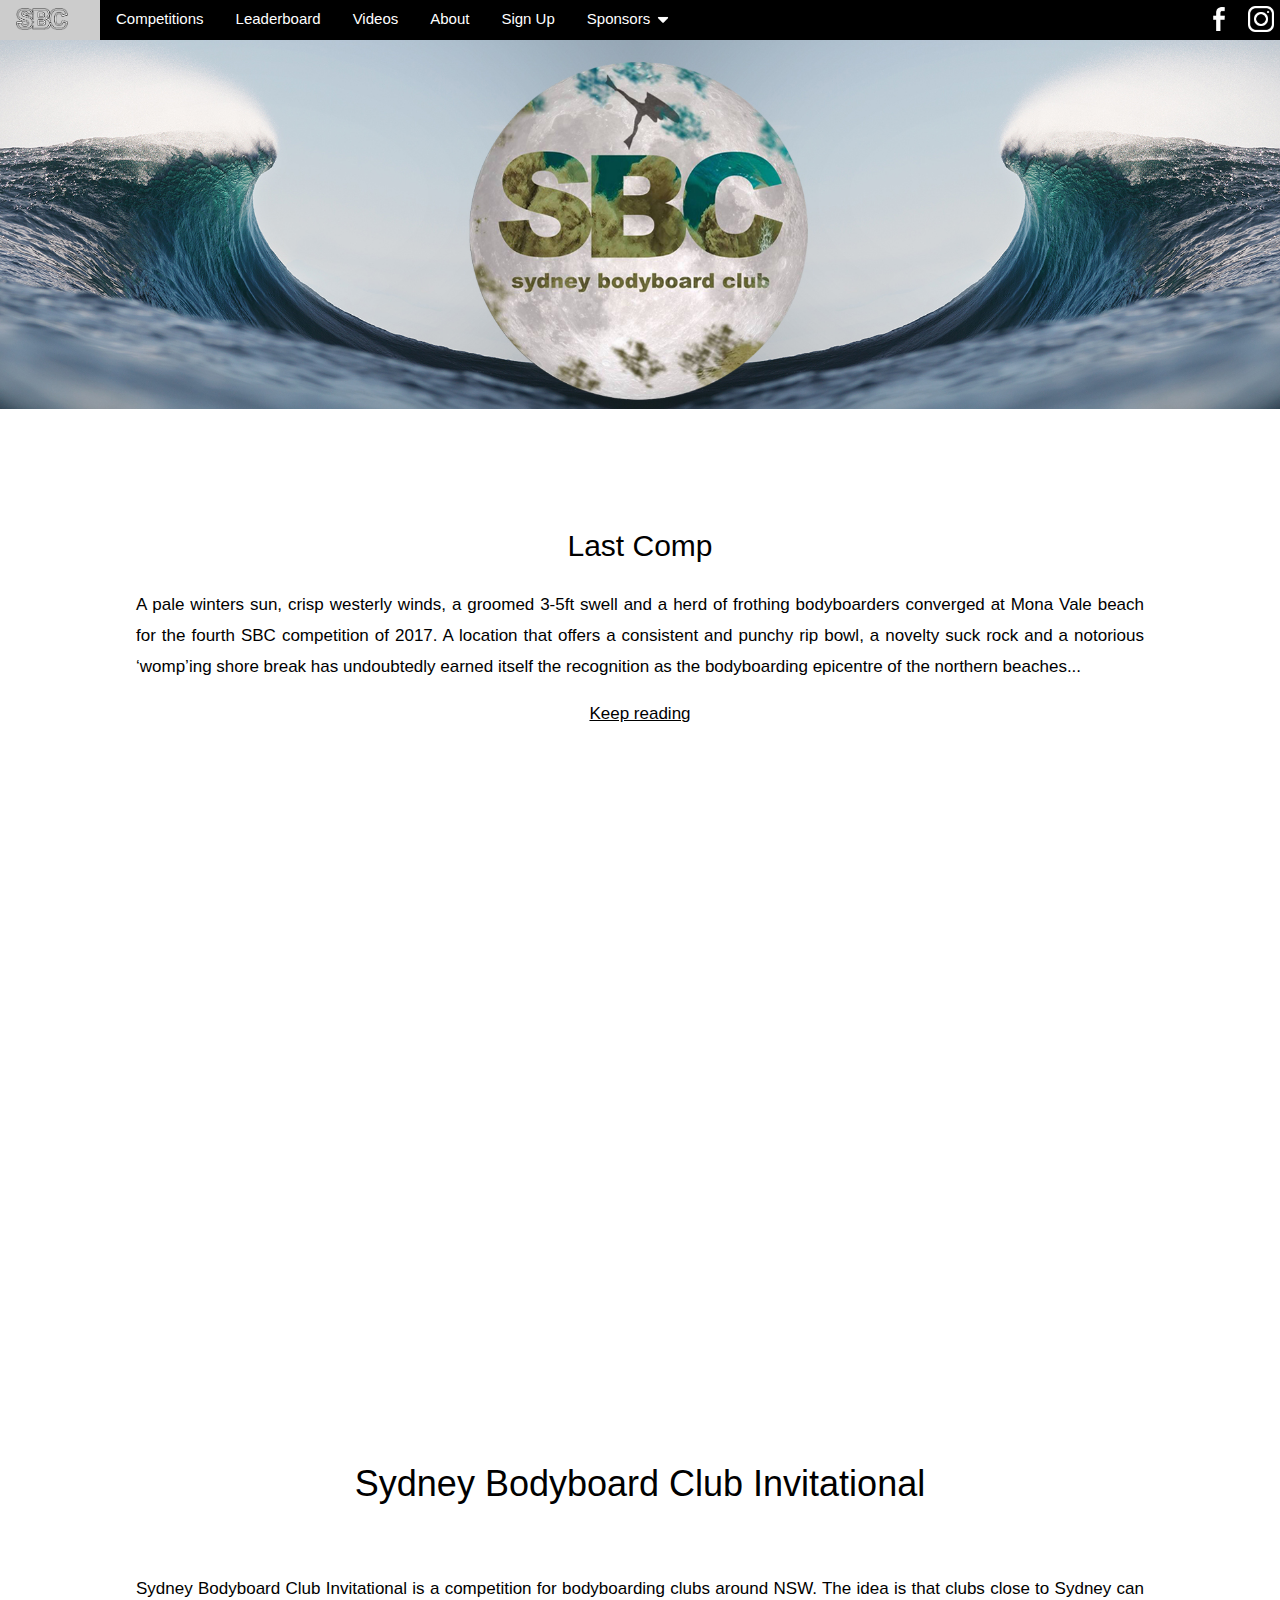
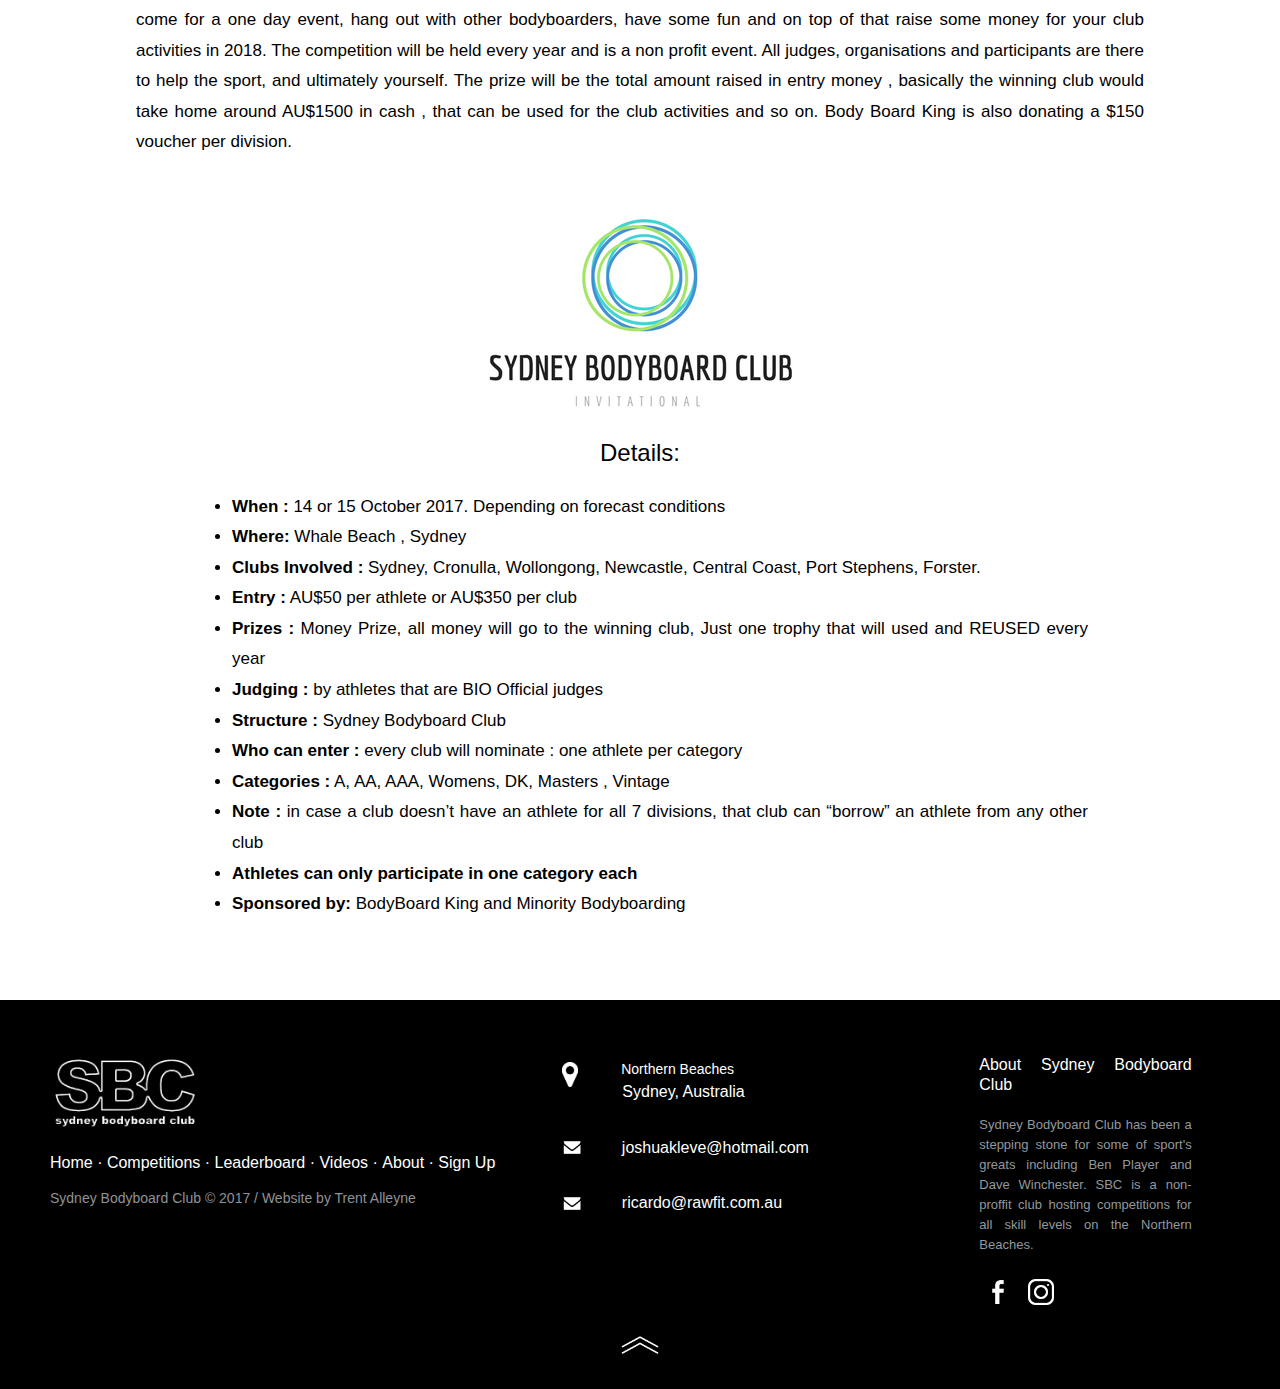
==== Index.html @ c8147042 "website" ====
<!DOCTYPE html>
<html>
<head>
<title>SBC</title>
<link rel="icon" href="pics/icon2.png"

<meta name="viewport" content="width=device-width, initial-scale=1">
<meta charset="UTF-8">
<link rel="stylesheet" href="css/style.css">
<script src="http://code.jquery.com/jquery-3.2.1.min.js"></script>
<link rel="stylesheet" href="path/to/font-awesome/css/font-awesome.min.css">

<!-- footer -->

	<meta charset="utf-8">
	<meta http-equiv="X-UA-Compatible" content="IE=edge">
	<meta name="viewport" content="width=device-width, initial-scale=1">
	<meta name="keywords" content="footer, address, phone, icons" />
	<link rel="stylesheet" href="css/footer-distributed-with-address-and-phones.css">
    <link rel="stylesheet" href="http://maxcdn.bootstrapcdn.com/font-awesome/4.2.0/css/font-awesome.min.css">
	<link href="http://fonts.googleapis.com/css?family=Cookie" rel="stylesheet" type="text/css">
</head>

<body id="Home">

<div id="top">
    <div id="header">


<!-- Navbar -->
<div class="w3-top">
 <div class="w3-bar w3-theme-d3 w3-left-align">
 <span style="color:black;float:right;">
  <a class= a href = "https://www.facebook.com/SydneyBodyboardClub/" target=_blank title="Facebook"><img src="pics/fb1.png" alt="facebook" style="width:38px;height:38px;"i class="w3-hover-grey"</a>
  <a class= a href ="https://www.instagram.com/sydneybodyboardclub/?hl=en" target=_blank title="Instagram"><img src="pics/insta1.png" alt="instagram" style="width:38px;height:38px;"i class=" w3-hover-grey"></a>
  </span>
  <a class="w3-bar-item w3-button w3-hide-medium w3-hide-large w3-right w3-hover-white w3-theme-d2" href="javascript:void(0);" onclick="openNav()"><img src="pics/bars.png" alt="pin" style="width:20px;height:20px;"i class=""</a></i></a>
  <a href="index.html" class="w3-bar-item w3-button w3-black"><img src= "pics/logowhitesmall.png" style="width:52px;height:22px"i class=" w3-margin-right w3-hover-grey"></a>
  <a href="Comps.html" class="w3-bar-item w3-button w3-hide-small w3-hover-grey">Competitions</a>
  <a href="Leaderboard.html" class="w3-bar-item w3-button w3-hide-small w3-hover-grey">Leaderboard</a>
  <a href="Videos.html" class="w3-bar-item w3-button w3-hide-small w3-hover-grey">Videos</a>
  <a href="About.html" class="w3-bar-item w3-button w3-hide-small w3-hover-grey">About</a>
  <a href="https://drive.google.com/file/d/0B9dMOxyiIy_VNVFhWUwxT0JMcjQ/view" target=_blank class="w3-bar-item w3-button w3-hide-small w3-hover-grey">Sign Up</a>
  
  
   
    <div class="w3-dropdown-hover w3-hide-small">
    <button class="w3-button" title="Notifications">Sponsors <img src="pics/down.png" alt="pin" style="width:18px;height:18px;"i class=""</a></i></button>     
    <div class="w3-dropdown-content w3-card-4 w3-bar-block">
      <a href="http://www.bodyboardking.com" target=_blank class="w3-bar-item w3-button">Bodyboard Kingdom</a>
      <a href="http://nmdboardco.com" target=_blank class="w3-bar-item w3-button">NMD</a>
      <a href="http://www.movementmag.com/" target=_blank class="w3-bar-item w3-button">Movement Magazine</a>
      <a href="http://balibodyboarding.com/" target=_blank class="w3-bar-item w3-button">Bali Bodyboarding</a>
      <a href="http://www.butchersdelight.com.au/" target=_blank class="w3-bar-item w3-button">Butchers Delight</a>
      <a href="https://www.amazonpower.com.au/" target=_blank class="w3-bar-item w3-button">Amazon Power</a>
      <a href="https://www.sunzapper.com.au/" target=_blank class="w3-bar-item w3-button">Sun Zapper</a>
     
      
 
    </div>
  </div>
 </div>
 
  <!-- Navbar on small screens -->
  <div id="navDemo" class="w3-sidebar w3-bar-block w3-black w3-card-2 w3-animate-left w3-hide-medium w3-hide-large" style="display:none" id="mySidebar">
  	<a href="Index.html" class="w3-bar-item w3-button">Home</a>
    <a href="Comps.html" class="w3-bar-item w3-button">Competitions</a>
    <a href="Leaderboard.html" class="w3-bar-item w3-button">Leaderboard</a>
    <a href="Videos.html" class="w3-bar-item w3-button">Videos</a>
    <a href="About.html" class="w3-bar-item w3-button">About</a>
    <a href="https://drive.google.com/file/d/0B9dMOxyiIy_VNVFhWUwxT0JMcjQ/view" target_blank class="w3-bar-item w3-button">Sign Up</a>
  </div>
</div>


<!-- Image Header -->
<div class="container w3-animate-opacity">
<br>
  <img src="pics/Banner.jpg" alt="banner">
</div>


<!-- Body -->
<div class="w3-container w3-content w3-center w3-padding-64" style="max-width:90%" id="home">
    
    <br>
    <h2> Last Comp </h2>
    <p class="w3-justify">A pale winters sun, crisp westerly winds, a groomed 3-5ft swell and a herd of frothing bodyboarders converged at Mona Vale beach for the fourth SBC competition of 2017. A  	 	location that offers a consistent and punchy rip bowl, a novelty suck rock and a notorious ‘womp’ing shore break has undoubtedly earned itself the recognition as the bodyboarding epicentre of 	  		 	the northern beaches...
    <br>
    
    <center><a href="Comps.html">Keep reading</a></center>
    </p>
  
</div>
    
 <div class="w3-container w3-content w3-center" style="max-width:75%">  
  
    <div style="position:relative;height:0;padding-bottom:56.25%"><iframe src="https://player.vimeo.com/video/228794618?byline=0&portrait=0" width="100%" height="100%" frameborder="0"           			 	webkitallowfullscreen mozallowfullscreen style="position:absolute;width:100%;height:100%;left:0;" allowfullscreen></iframe></div></p>
       
</div>

<div class="w3-container w3-content w3-center" style="max-width:90%" id="home">

	<br>
    <br>
    <br>
	<h1> Sydney Bodyboard Club Invitational </h1>
    <br>
<p class="w3-justify">Sydney Bodyboard Club Invitational is a competition for bodyboarding clubs around NSW. The idea is that clubs close to Sydney can come for a one day event, hang out with 	 	 		 	other bodyboarders, have some fun and on top of that raise some money for your club activities in 2018. The competition will be held every year and is a non profit event. All judges,  		 	 		  	organisations and participants are there to help the sport, and ultimately yourself. The prize will be the total amount raised in entry money , basically the winning club would take home around 	 	AU$1500 in cash , that can be used for the club activities and so on. Body Board King 	is also donating a $150 voucher per division.</p>
    <br>
    </div>
    
        <center><img src="pics/invite.jpg" style="width:317px;height:210px"></center>

<div class="w3-content" style="max-width:70%" id="details">
	<h3>Details: </h3>
	<ul>
	<li><b>When :</b> 14 or 15 October 2017. Depending on forecast conditions</li>
	<li><b>Where:</b> Whale Beach , Sydney</li>
	<li><b>Clubs Involved :</b> Sydney, Cronulla, Wollongong, Newcastle, Central Coast, Port Stephens, Forster. </li>
	<li><b>Entry :</b> AU$50 per athlete or AU$350 per club</li>
	<li><b>Prizes :</b> Money Prize, all money will go to the winning club, Just one trophy that will used and REUSED every year</li>
	<li><b>Judging :</b> by athletes that are BIO Official judges</li>
	<li><b>Structure :</b> Sydney Bodyboard Club</li>
	<li><b>Who can enter :</b> every club will nominate : one athlete per category</li>
	<li><b>Categories :</b> A, AA, AAA, Womens, DK, Masters , Vintage</li>
	<li><b>Note :</b> in case a club doesn’t have an athlete for all 7 divisions, that club can “borrow” an athlete from any other club</li>
	<li><b>Athletes can only participate in one category each</b></li>
    <li><b>Sponsored by:</b> BodyBoard King and Minority Bodyboarding</li>
	</ul>
</div> 

<!-- Footer -->

		<footer class="footer-distributed">

			<div class="footer-left">

				<img src="pics/logowhite.png" alt="logo" style="width:30%;height:30%;"i class=""</a>

				<p class="footer-links">
					<a href="Index.html">Home</a>
					·
					<a href="Comps.html">Competitions</a>
					·
					<a href="Leaderboard.html">Leaderboard</a>
					·
					<a href="Videos.html">Videos</a>
					·
					<a href="About.html">About</a>
                    ·
                    <a href="https://drive.google.com/file/d/0B9dMOxyiIy_VNVFhWUwxT0JMcjQ/view" target=_blank">Sign Up</a> 
				</p>

				<p class="footer-company-name">Sydney Bodyboard Club &copy; 2017 / Website by Trent Alleyne</p>
			</div>

			<div class="footer-center">

				<div>
					<img src="pics/pin.png" alt="pin" style="width:16px;height:25px;"i class=""</a>
					<p><span>&nbsp;&nbsp;&nbsp;&nbsp;&nbsp;&nbsp;&nbsp;&nbsp;&nbsp;&nbsp;Northern Beaches</span>&nbsp;&nbsp;&nbsp;&nbsp;&nbsp;&nbsp;&nbsp;&nbsp; Sydney, Australia</p>
				</div>
		<br>
        <br>
				<div>
					<img src="pics/envelope.png" alt="pin" style="width:20px;height:20px;"i class=""</a>
					<p>&nbsp;&nbsp;&nbsp;&nbsp;&nbsp;&nbsp;&nbsp;&nbsp;<a href="joshuakleve@hotmail.com">joshuakleve@hotmail.com</a></p>
				</div>
		<br>
        <br>
				<div>
					<img src="pics/envelope.png" alt="pin" style="width:20px;height:20px;"i class=""</a>
					<p>&nbsp;&nbsp;&nbsp;&nbsp;&nbsp;&nbsp;&nbsp;&nbsp;<a href="mailto:ricardo@rawfit.com.au">ricardo@rawfit.com.au</a></p>
				</div>
                
			</div>

			<div class="footer-right">

				<p class="footer-company-about">
					<span>About Sydney Bodyboard Club</span>
					Sydney Bodyboard Club has been a stepping stone for some of sport's greats including Ben Player and Dave Winchester. SBC is a non-proffit club hosting competitions for all skill 		                    levels on the Northern Beaches. 
				</p>

				<br>

				<a class= a href = "https://www.facebook.com/SydneyBodyboardClub/" target=_blank title="Facebook"><img src="pics/fb1.png" alt="facebook" style="width:38px;height:38px;"i class=	       			                "w3-hover-grey"</a>
  				<a class= a href ="https://www.instagram.com/sydneybodyboardclub/?hl=en" target=_blank title="Instagram"><img src="pics/insta1.png" alt="instagram" style="width:38px;height:38px;"i class=                "w3-hover-grey"</a> 

			</div>
            
            <center><p id="back-top"><a href="#top"><img src="pics/up1.png"alt="backtotop" style="width:38px;height:38px;"i</a></p></center>

		</footer>

<script type="text/javascript">
    // Assuming jQuery.noConflict(); has been called
    jQuery(function () {
                jQuery('#back-top a').click(function () {
                    jQuery('body,html').animate({
                        scrollTop : 0
                    }, 900);
                    return false;
                });
    });
</script>

<script>
//slideshow
var slideIndex = 1;
showDivs(slideIndex);

function plusDivs(n) {
  showDivs(slideIndex += n);
}

function currentDiv(n) {
  showDivs(slideIndex = n);
}

function showDivs(n) {
  var i;
  var x = document.getElementsByClassName("mySlides");
  var dots = document.getElementsByClassName("demo");
  if (n > x.length) {slideIndex = 1}    
  if (n < 1) {slideIndex = x.length}
  for (i = 0; i < x.length; i++) {
     x[i].style.display = "none";  
  }
  for (i = 0; i < dots.length; i++) {
     dots[i].className = dots[i].className.replace(" w3-white", "");
  }
  x[slideIndex-1].style.display = "block";  
  dots[slideIndex-1].className += " w3-white";
}

// Script for side navigation
function w3_open() {
    var x = document.getElementById("mySidebar");
    x.style.width = "300px";
    x.style.paddingTop = "10%";
    x.style.display = "block";
}

// Close side navigation
function w3_close() {
    document.getElementById("mySidebar").style.display = "none";
}

// Used to toggle the menu on smaller screens when clicking on the menu button
function openNav() {
    var x = document.getElementById("navDemo");
    if (x.className.indexOf("w3-show") == -1) {
        x.className += " w3-show";
    } else { 
        x.className = x.className.replace(" w3-show", "");
    }
}
</script>
</body>
</html>
---- css/style.css ----
.w3-theme-l5 {color:#000 !important; background-color:#f0f0f0 !important}
.w3-theme-l4 {color:#000 !important; background-color:#cccccc !important}
.w3-theme-l3 {color:#fff !important; background-color:#999999 !important}
.w3-theme-l2 {color:#fff !important; background-color:#666666 !important}
.w3-theme-l1 {color:#fff !important; background-color:#333333 !important}
.w3-theme-d1 {color:#fff !important; background-color:#000000 !important}
.w3-theme-d2 {color:#fff !important; background-color:#000000 !important}
.w3-theme-d3 {color:#fff !important; background-color:#000000 !important}
.w3-theme-d4 {color:#fff !important; background-color:#000000 !important}
.w3-theme-d5 {color:#fff !important; background-color:#000000 !important}

.w3-theme-light {color:#000 !important; background-color:#f0f0f0 !important}
.w3-theme-dark {color:#fff !important; background-color:#000000 !important}
.w3-theme-action {color:#fff !important; background-color:#000000 !important}

.w3-theme {color:#fff !important; background-color:#000000 !important}
.w3-text-theme {color:#000000 !important}
.w3-border-theme {border-color:#000000 !important}

.w3-hover-theme:hover {color:#000 !important; background-color:#ffc107 !important}
.w3-hover-text-theme:hover {color:#000000 !important}
.w3-hover-border-theme:hover {border-color:#000000 !important}



/* W3.CSS 4.04 Apr 2017 by Jan Egil and Borge Refsnes */
html{box-sizing:border-box}*,*:before,*:after{box-sizing:inherit}
/* Extract from normalize.css by Nicolas Gallagher and Jonathan Neal git.io/normalize */
html{-ms-text-size-adjust:100%;-webkit-text-size-adjust:100%}body{margin:0}
article,aside,details,figcaption,figure,footer,header,main,menu,nav,section,summary{display:block}
audio,canvas,progress,video{display:inline-block}progress{vertical-align:baseline}
audio:not([controls]){display:none;height:0}[hidden],template{display:none}
a{background-color:transparent;-webkit-text-decoration-skip:objects}
a:active,a:hover{outline-width:0}abbr[title]{border-bottom:none;text-decoration:underline;text-decoration:underline dotted}
dfn{font-style:italic}mark{background:#ff0;color:#000}
small{font-size:80%}sub,sup{font-size:75%;line-height:0;position:relative;vertical-align:baseline}
sub{bottom:-0.25em}sup{top:-0.5em}figure{margin:1em 40px}img{border-style:none}svg:not(:root){overflow:hidden}
code,kbd,pre,samp{font-family:monospace,monospace;font-size:1em}hr{box-sizing:content-box;height:0;overflow:visible}
button,input,select,textarea{font:inherit;margin:0}optgroup{font-weight:bold}
button,input{overflow:visible}button,select{text-transform:none}
button,html [type=button],[type=reset],[type=submit]{-webkit-appearance:button}
button::-moz-focus-inner, [type=button]::-moz-focus-inner, [type=reset]::-moz-focus-inner, [type=submit]::-moz-focus-inner{border-style:none;padding:0}
button:-moz-focusring, [type=button]:-moz-focusring, [type=reset]:-moz-focusring, [type=submit]:-moz-focusring{outline:1px dotted ButtonText}
fieldset{border:1px solid #c0c0c0;margin:0 2px;padding:.35em .625em .75em}
legend{color:inherit;display:table;max-width:100%;padding:0;white-space:normal}textarea{overflow:auto}
[type=checkbox],[type=radio]{padding:0}
[type=number]::-webkit-inner-spin-button,[type=number]::-webkit-outer-spin-button{height:auto}
[type=search]{-webkit-appearance:textfield;outline-offset:-2px}
[type=search]::-webkit-search-cancel-button,[type=search]::-webkit-search-decoration{-webkit-appearance:none}
::-webkit-input-placeholder{color:inherit;opacity:0.54}
::-webkit-file-upload-button{-webkit-appearance:button;font:inherit}
/* End extract */
html,body{font-family:Verdana,sans-serif;font-size:17px;line-height:1.8;text-align:justify;}html{overflow-x:hidden}
h1{font-size:36px}h2{font-size:30px}h3{font-size:24px}h4{font-size:20px}h5{font-size:18px}h6{font-size:16px}.w3-serif{font-family:serif}
h1,h2,h3,h4,h5,h6{font-family:"Segoe UI",Arial,sans-serif;font-weight:400;text-align:center;margin:10px 0}.w3-wide{letter-spacing:4px}
hr{border:0;border-top:1px solid #eee;margin:20px 0}
.w3-image{max-width:100%;height:auto}img{margin-bottom:-5px}a{color:inherit}
.w3-table,.w3-table-all{border-collapse:collapse;border-spacing:0;width:100%;display:table}.w3-table-all{border:1px solid #ccc}
.w3-bordered tr,.w3-table-all tr{border-bottom:1px solid #ddd}.w3-striped tbody tr:nth-child(even){background-color:#f1f1f1}
.w3-table-all tr:nth-child(odd){background-color:#fff}.w3-table-all tr:nth-child(even){background-color:#f1f1f1}
.w3-hoverable tbody tr:hover,.w3-ul.w3-hoverable li:hover{background-color:#ccc}.w3-centered tr th,.w3-centered tr td{text-align:center}
.w3-table td,.w3-table th,.w3-table-all td,.w3-table-all th{padding:8px 8px;display:table-cell;text-align:left;vertical-align:top}
.w3-table th:first-child,.w3-table td:first-child,.w3-table-all th:first-child,.w3-table-all td:first-child{padding-left:16px}
.w3-btn,.w3-button{border:none;display:inline-block;outline:0;padding:8px 16px;vertical-align:middle;overflow:hidden;text-decoration:none;color:inherit;background-color:inherit;text-align:center;cursor:pointer;white-space:nowrap}
.w3-btn:hover{box-shadow:0 8px 16px 0 rgba(0,0,0,0.2),0 6px 20px 0 rgba(0,0,0,0.19)}
.w3-btn,.w3-button{-webkit-touch-callout:none;-webkit-user-select:none;-khtml-user-select:none;-moz-user-select:none;-ms-user-select:none;user-select:none}   
.w3-disabled,.w3-btn:disabled,.w3-button:disabled{cursor:not-allowed;opacity:0.3}.w3-disabled *,:disabled *{pointer-events:none}
.w3-btn.w3-disabled:hover,.w3-btn:disabled:hover{box-shadow:none}
.w3-badge,.w3-tag{background-color:#000;color:#fff;display:inline-block;padding-left:8px;padding-right:8px;text-align:center}.w3-badge{border-radius:50%}
.w3-ul{list-style-type:none;padding:0;margin:0}.w3-ul li{padding:8px 16px;border-bottom:1px solid #ddd}.w3-ul li:last-child{border-bottom:none}
.w3-tooltip,.w3-display-container{position:relative}.w3-tooltip .w3-text{display:none}.w3-tooltip:hover .w3-text{display:inline-block}
.w3-ripple:active{opacity:0.5}.w3-ripple{transition:opacity 0s}
.w3-input{padding:8px;display:block;border:none;border-bottom:1px solid #ccc;width:100%}
.w3-select{padding:9px 0;width:100%;border:none;border-bottom:1px solid #ccc}
.w3-dropdown-click,.w3-dropdown-hover{position:relative;display:inline-block;cursor:pointer}
.w3-dropdown-hover:hover .w3-dropdown-content{display:block;z-index:1}
.w3-dropdown-hover:first-child,.w3-dropdown-click:hover{background-color:#ccc;color:#000}
.w3-dropdown-hover:hover > .w3-button:first-child,.w3-dropdown-click:hover > .w3-button:first-child{background-color:#ccc;color:#000}
.w3-dropdown-content{cursor:auto;color:#000;background-color:#fff;display:none;position:absolute;min-width:160px;margin:0;padding:0}
.w3-check,.w3-radio{width:24px;height:24px;position:relative;top:6px}
.w3-sidebar{height:100%;width:200px;background-color:#fff;position:fixed!important;z-index:1;overflow:auto}
.w3-bar-block .w3-dropdown-hover,.w3-bar-block .w3-dropdown-click{width:100%}
.w3-bar-block .w3-dropdown-hover .w3-dropdown-content,.w3-bar-block .w3-dropdown-click .w3-dropdown-content{min-width:100%}
.w3-bar-block .w3-dropdown-hover .w3-button,.w3-bar-block .w3-dropdown-click .w3-button{width:100%;text-align:left;padding:8px 16px}
.w3-main,#main{transition:margin-left .4s}
.w3-modal{z-index:3;display:none;padding-top:100px;position:fixed;left:0;top:0;width:100%;height:100%;overflow:auto;background-color:rgb(0,0,0);background-color:rgba(0,0,0,0.4)}
.w3-modal-content{margin:auto;background-color:#fff;position:relative;padding:0;outline:0;width:600px}
.w3-bar{width:100%;overflow:hidden}.w3-center .w3-bar{display:inline-block;width:auto}
.w3-bar .w3-bar-item{padding:8px 16px;float:left;width:auto;border:none;outline:none;display:block}
.w3-bar .w3-dropdown-hover,.w3-bar .w3-dropdown-click{position:static;float:left}
.w3-bar .w3-button{white-space:normal}
.w3-bar-block .w3-bar-item{width:100%;display:block;padding:8px 16px;text-align:left;border:none;outline:none;white-space:normal;float:none}
.w3-bar-block.w3-center .w3-bar-item{text-align:center}.w3-block{display:block;width:100%}
.w3-responsive{overflow-x:auto}
.w3-container:after,.w3-container:before,.w3-panel:after,.w3-panel:before,.w3-row:after,.w3-row:before,.w3-row-padding:after,.w3-row-padding:before,
.w3-cell-row:before,.w3-cell-row:after,.w3-clear:after,.w3-clear:before,.w3-bar:before,.w3-bar:after{content:"";display:table;clear:both}
.w3-col,.w3-half,.w3-third,.w3-twothird,.w3-threequarter,.w3-quarter{float:left;width:100%}
.w3-col.s1{width:8.33333%}.w3-col.s2{width:16.66666%}.w3-col.s3{width:24.99999%}.w3-col.s4{width:33.33333%}
.w3-col.s5{width:41.66666%}.w3-col.s6{width:49.99999%}.w3-col.s7{width:58.33333%}.w3-col.s8{width:66.66666%}
.w3-col.s9{width:74.99999%}.w3-col.s10{width:83.33333%}.w3-col.s11{width:91.66666%}.w3-col.s12{width:99.99999%}
@media (min-width:601px){.w3-col.m1{width:8.33333%}.w3-col.m2{width:16.66666%}.w3-col.m3,.w3-quarter{width:24.99999%}.w3-col.m4,.w3-third{width:33.33333%}
.w3-col.m5{width:41.66666%}.w3-col.m6,.w3-half{width:49.99999%}.w3-col.m7{width:58.33333%}.w3-col.m8,.w3-twothird{width:66.66666%}
.w3-col.m9,.w3-threequarter{width:74.99999%}.w3-col.m10{width:83.33333%}.w3-col.m11{width:91.66666%}.w3-col.m12{width:99.99999%}}
@media (min-width:993px){.w3-col.l1{width:8.33333%}.w3-col.l2{width:16.66666%}.w3-col.l3{width:24.99999%}.w3-col.l4{width:33.33333%}
.w3-col.l5{width:41.66666%}.w3-col.l6{width:49.99999%}.w3-col.l7{width:58.33333%}.w3-col.l8{width:66.66666%}
.w3-col.l9{width:74.99999%}.w3-col.l10{width:83.33333%}.w3-col.l11{width:91.66666%}.w3-col.l12{width:99.99999%}}
.w3-content{max-width:980px;margin:auto}.w3-rest{overflow:hidden}
.w3-cell-row{display:table;width:100%}.w3-cell{display:table-cell}
.w3-cell-top{vertical-align:top}.w3-cell-middle{vertical-align:middle}.w3-cell-bottom{vertical-align:bottom}
.w3-hide{display:none!important}.w3-show-block,.w3-show{display:block!important}.w3-show-inline-block{display:inline-block!important}
@media (max-width:850px){.w3-modal-content{margin:0 10px;width:auto!important}.w3-modal{padding-top:30px}
.w3-dropdown-hover.w3-mobile .w3-dropdown-content,.w3-dropdown-click.w3-mobile .w3-dropdown-content{position:relative}	
.w3-hide-small{display:none!important}.w3-mobile{display:block;width:100%!important}.w3-bar-item.w3-mobile,.w3-dropdown-hover.w3-mobile,.w3-dropdown-click.w3-mobile{text-align:center}
.w3-dropdown-hover.w3-mobile,.w3-dropdown-hover.w3-mobile .w3-btn,.w3-dropdown-hover.w3-mobile .w3-button,.w3-dropdown-click.w3-mobile,.w3-dropdown-click.w3-mobile .w3-btn,.w3-dropdown-click.w3-mobile .w3-button{width:100%}}
@media (max-width:768px){.w3-modal-content{width:500px}.w3-modal{padding-top:50px}}
@media (min-width:993px){.w3-modal-content{width:900px}.w3-hide-large{display:none!important}.w3-sidebar.w3-collapse{display:block!important}}
@media (max-width:992px) and (min-width:850px){.w3-hide-medium{display:none!important}}
@media (max-width:992px){.w3-sidebar.w3-collapse{display:none}.w3-main{margin-left:0!important;margin-right:0!important}}
.w3-top,.w3-bottom{position:fixed;width:100%;z-index:1}.w3-top{font-size:15px;line-height:1.5;top:0}.w3-bottom{bottom:0}
.w3-overlay{position:fixed;display:none;width:100%;height:100%;top:0;left:0;right:0;bottom:0;background-color:rgba(0,0,0,0.5);z-index:2}
.w3-display-topleft{position:absolute;left:0;top:0}.w3-display-topright{position:absolute;right:0;top:0}
.w3-display-bottomleft{position:absolute;left:0;bottom:0}.w3-display-bottomright{position:absolute;right:0;bottom:0}
.w3-display-middle{position:absolute;top:50%;left:50%;transform:translate(-50%,-50%);-ms-transform:translate(-50%,-50%)}
.w3-display-left{position:absolute;top:50%;left:0%;transform:translate(0%,-50%);-ms-transform:translate(-0%,-50%)}
.w3-display-right{position:absolute;top:50%;right:0%;transform:translate(0%,-50%);-ms-transform:translate(0%,-50%)}
.w3-display-topmiddle{position:absolute;left:50%;top:0;transform:translate(-50%,0%);-ms-transform:translate(-50%,0%)}
.w3-display-bottommiddle{position:absolute;left:50%;bottom:0;transform:translate(-50%,0%);-ms-transform:translate(-50%,0%)}
.w3-display-container:hover .w3-display-hover{display:block}.w3-display-container:hover span.w3-display-hover{display:inline-block}.w3-display-hover{display:none}
.w3-display-position{position:absolute}
.w3-circle{border-radius:50%}
.w3-round-small{border-radius:2px}.w3-round,.w3-round-medium{border-radius:4px}.w3-round-large{border-radius:8px}.w3-round-xlarge{border-radius:16px}.w3-round-xxlarge{border-radius:32px}
.w3-row-padding,.w3-row-padding>.w3-half,.w3-row-padding>.w3-third,.w3-row-padding>.w3-twothird,.w3-row-padding>.w3-threequarter,.w3-row-padding>.w3-quarter,.w3-row-padding>.w3-col{padding:0 8px}
.w3-container,.w3-panel{padding:0.01em 16px}.w3-panel{margin-top:16px;margin-bottom:16px}
.w3-code,.w3-codespan{font-family:Consolas,"courier new";font-size:16px}
.w3-code{width:auto;background-color:#fff;padding:8px 12px;border-left:4px solid #4CAF50;word-wrap:break-word}
.w3-codespan{color:crimson;background-color:#f1f1f1;padding-left:4px;padding-right:4px;font-size:110%}
.w3-card,.w3-card-2{box-shadow:0 2px 5px 0 rgba(0,0,0,0.16),0 2px 10px 0 rgba(0,0,0,0.12)}
.w3-card-4,.w3-hover-shadow:hover{box-shadow:0 4px 10px 0 rgba(0,0,0,0.2),0 4px 20px 0 rgba(0,0,0,0.19)}
.w3-spin{animation:w3-spin 2s infinite linear}@keyframes w3-spin{0%{transform:rotate(0deg)}100%{transform:rotate(359deg)}}
.w3-animate-fading{animation:fading 10s infinite}@keyframes fading{0%{opacity:0}50%{opacity:1}100%{opacity:0}}
.w3-animate-opacity{animation:opac 0.8s}@keyframes opac{from{opacity:0} to{opacity:1}}
.w3-animate-top{position:relative;animation:animatetop 0.4s}@keyframes animatetop{from{top:-300px;opacity:0} to{top:0;opacity:1}}
.w3-animate-left{position:relative;animation:animateleft 0.4s}@keyframes animateleft{from{left:-300px;opacity:0} to{left:0;opacity:1}}
.w3-animate-right{position:relative;animation:animateright 0.4s}@keyframes animateright{from{right:-300px;opacity:0} to{right:0;opacity:1}}
.w3-animate-bottom{position:relative;animation:animatebottom 0.4s}@keyframes animatebottom{from{bottom:-300px;opacity:0} to{bottom:0;opacity:1}}
.w3-animate-zoom {animation:animatezoom 0.6s}@keyframes animatezoom{from{transform:scale(0)} to{transform:scale(1)}}
.w3-animate-input{transition:width 0.4s ease-in-out}.w3-animate-input:focus{width:100%!important}
.w3-opacity,.w3-hover-opacity:hover{opacity:0.60}.w3-opacity-off,.w3-hover-opacity-off:hover{opacity:1}
.w3-opacity-max{opacity:0.25}.w3-opacity-min{opacity:0.75}
.w3-greyscale-max,.w3-grayscale-max,.w3-hover-greyscale:hover,.w3-hover-grayscale:hover{filter:grayscale(100%)}
.w3-greyscale,.w3-grayscale{filter:grayscale(75%)}.w3-greyscale-min,.w3-grayscale-min{filter:grayscale(50%)}
.w3-sepia{filter:sepia(75%)}.w3-sepia-max,.w3-hover-sepia:hover{filter:sepia(100%)}.w3-sepia-min{filter:sepia(50%)}
.w3-tiny{font-size:10px!important}.w3-small{font-size:12px!important}.w3-medium{font-size:15px!important}.w3-large{font-size:18px!important}
.w3-xlarge{font-size:24px!important}.w3-xxlarge{font-size:36px!important}.w3-xxxlarge{font-size:48px!important}.w3-jumbo{font-size:64px!important}
.w3-left-align{text-align:left!important}.w3-right-align{text-align:right!important}.w3-justify{text-align:justify!important}.w3-center{text-align:center!important}
.w3-border-0{border:0!important}.w3-border{border:1px solid #ccc!important}
.w3-border-top{border-top:1px solid #ccc!important}.w3-border-bottom{border-bottom:1px solid #ccc!important}
.w3-border-left{border-left:1px solid #ccc!important}.w3-border-right{border-right:1px solid #ccc!important}
.w3-topbar{border-top:6px solid #ccc!important}.w3-bottombar{border-bottom:6px solid #ccc!important}
.w3-leftbar{border-left:6px solid #ccc!important}.w3-rightbar{border-right:6px solid #ccc!important}
.w3-section,.w3-code{margin-top:16px!important;margin-bottom:16px!important}
.w3-margin{margin:16px!important}.w3-margin-top{margin-top:16px!important}.w3-margin-bottom{margin-bottom:16px!important}
.w3-margin-left{margin-left:16px!important}.w3-margin-right{margin-right:16px!important}
.w3-padding-small{padding:4px 8px!important}.w3-padding{padding:8px 16px!important}.w3-padding-large{padding:12px 24px!important}
.w3-padding-16{padding-top:16px!important;padding-bottom:16px!important}.w3-padding-24{padding-top:24px!important;padding-bottom:24px!important}
.w3-padding-32{padding-top:32px!important;padding-bottom:32px!important}.w3-padding-48{padding-top:48px!important;padding-bottom:48px!important}
.w3-padding-64{padding-top:64px!important;padding-bottom:64px!important}
.w3-left{float:left!important}.w3-right{float:right!important}
.w3-button:hover{color:#000!important;background-color:#ccc!important}
.w3-transparent,.w3-hover-none:hover{background-color:transparent!important}
.w3-hover-none:hover{box-shadow:none!important}
/* Colors */
.w3-amber,.w3-hover-amber:hover{color:#000!important;background-color:#ffc107!important}
.w3-aqua,.w3-hover-aqua:hover{color:#000!important;background-color:#00ffff!important}
.w3-blue,.w3-hover-blue:hover{color:#fff!important;background-color:#2196F3!important}
.w3-light-blue,.w3-hover-light-blue:hover{color:#000!important;background-color:#87CEEB!important}
.w3-brown,.w3-hover-brown:hover{color:#fff!important;background-color:#795548!important}
.w3-cyan,.w3-hover-cyan:hover{color:#000!important;background-color:#00bcd4!important}
.w3-blue-grey,.w3-hover-blue-grey:hover,.w3-blue-gray,.w3-hover-blue-gray:hover{color:#fff!important;background-color:#607d8b!important}
.w3-green,.w3-hover-green:hover{color:#fff!important;background-color:#4CAF50!important}
.w3-light-green,.w3-hover-light-green:hover{color:#000!important;background-color:#8bc34a!important}
.w3-indigo,.w3-hover-indigo:hover{color:#fff!important;background-color:#3f51b5!important}
.w3-khaki,.w3-hover-khaki:hover{color:#000!important;background-color:#f0e68c!important}
.w3-lime,.w3-hover-lime:hover{color:#000!important;background-color:#cddc39!important}
.w3-orange,.w3-hover-orange:hover{color:#000!important;background-color:#ff9800!important}
.w3-deep-orange,.w3-hover-deep-orange:hover{color:#fff!important;background-color:#ff5722!important}
.w3-pink,.w3-hover-pink:hover{color:#fff!important;background-color:#e91e63!important}
.w3-purple,.w3-hover-purple:hover{color:#fff!important;background-color:#9c27b0!important}
.w3-deep-purple,.w3-hover-deep-purple:hover{color:#fff!important;background-color:#673ab7!important}
.w3-red,.w3-hover-red:hover{color:#fff!important;background-color:#f44336!important}
.w3-sand,.w3-hover-sand:hover{color:#000!important;background-color:#fdf5e6!important}
.w3-teal,.w3-hover-teal:hover{color:#fff!important;background-color:#009688!important}
.w3-yellow,.w3-hover-yellow:hover{color:#000!important;background-color:#ffeb3b!important}
.w3-white,.w3-hover-white:hover{color:#000!important;background-color:#fff!important}
.w3-black,.w3-hover-black:hover{color:#fff!important;background-color:#000!important}
.w3-grey,.w3-hover-grey:hover,.w3-gray,.w3-hover-gray:hover{color:#000!important;background-color:#bbb!important}
.w3-light-grey,.w3-hover-light-grey:hover,.w3-light-gray,.w3-hover-light-gray:hover{color:#000!important;background-color:#f1f1f1!important}
.w3-dark-grey,.w3-hover-dark-grey:hover,.w3-dark-gray,.w3-hover-dark-gray:hover{color:#fff!important;background-color:#616161!important}
.w3-pale-red,.w3-hover-pale-red:hover{color:#000!important;background-color:#ffdddd!important}
.w3-pale-green,.w3-hover-pale-green:hover{color:#000!important;background-color:#ddffdd!important}
.w3-pale-yellow,.w3-hover-pale-yellow:hover{color:#000!important;background-color:#ffffcc!important}
.w3-pale-blue,.w3-hover-pale-blue:hover{color:#000!important;background-color:#ddffff!important}
.w3-text-red,.w3-hover-text-red:hover{color:#f44336!important}
.w3-text-green,.w3-hover-text-green:hover{color:#4CAF50!important}
.w3-text-blue,.w3-hover-text-blue:hover{color:#2196F3!important}
.w3-text-yellow,.w3-hover-text-yellow:hover{color:#ffeb3b!important}
.w3-text-white,.w3-hover-text-white:hover{color:#fff!important}
.w3-text-black,.w3-hover-text-black:hover{color:#000!important}
.w3-text-grey,.w3-hover-text-grey:hover,.w3-text-gray,.w3-hover-text-gray:hover{color:#757575!important}
.w3-text-amber{color:#ffc107!important}
.w3-text-aqua{color:#00ffff!important}
.w3-text-light-blue{color:#87CEEB!important}
.w3-text-brown{color:#795548!important}
.w3-text-cyan{color:#00bcd4!important}
.w3-text-blue-grey,.w3-text-blue-gray{color:#607d8b!important}
.w3-text-light-green{color:#8bc34a!important}
.w3-text-indigo{color:#3f51b5!important}
.w3-text-khaki{color:#b4aa50!important}
.w3-text-lime{color:#cddc39!important}
.w3-text-orange{color:#ff9800!important}
.w3-text-deep-orange{color:#ff5722!important}
.w3-text-pink{color:#e91e63!important}
.w3-text-purple{color:#9c27b0!important}
.w3-text-deep-purple{color:#673ab7!important}
.w3-text-sand{color:#fdf5e6!important}
.w3-text-teal{color:#009688!important}
.w3-text-light-grey,.w3-hover-text-light-grey:hover,.w3-text-light-gray,.w3-hover-text-light-gray:hover{color:#f1f1f1!important}
.w3-text-dark-grey,.w3-hover-text-dark-grey:hover,.w3-text-dark-gray,.w3-hover-text-dark-gray:hover{color:#3a3a3a!important}
.w3-border-red,.w3-hover-border-red:hover{border-color:#f44336!important}
.w3-border-green,.w3-hover-border-green:hover{border-color:#4CAF50!important}
.w3-border-blue,.w3-hover-border-blue:hover{border-color:#2196F3!important}
.w3-border-yellow,.w3-hover-border-yellow:hover{border-color:#ffeb3b!important}
.w3-border-white,.w3-hover-border-white:hover{border-color:#fff!important}
.w3-border-black,.w3-hover-border-black:hover{border-color:#000!important}
.w3-border-grey,.w3-hover-border-grey:hover,.w3-border-gray,.w3-hover-border-gray:hover{border-color:#bbb!important}

.fa-icon:before{content: img src "pics/icon2.png"}

.mySlides {display:none}
.w3-left, .w3-right, .w3-badge {cursor:pointer}
.w3-badge {height:13px;width:13px;padding:0}


	
.opac {
    opacity: 0.8;
	font-size:12px;
	text-align:center;
}

.opac2{
	opacity: 0.95;
}

.center
{
	text-align:center;
}

table, th, td
{
	border: 1px solid black;
	border-collapse: collapse;
	opacity: 0.95;
	color: black;
	
}

th, td
{
	padding: 10px;
	text-align:center;
}

th
{
	background-color: #09F;
	color:white;
}

tr:nth-child(even)
{
	background-color: #CCC;
}

tr:nth-child(even)
{
	background-color: #CCC;
}

tr:nth-child(odd)
{
	background-color: #FFF;
}

table
{
	width: 70%;	
}

td[colspan]{
        background: #03C;
		color: white;
    }﻿



#container{
	witdth:960px;
	margin: 0px auto;	
}

#left-column{
	Width:700px;
	float: left;
	background: blue;	
}

#right-column{
	width:260px;
	float:left; 
	background:orange;
}

@media screen and (min-width:1920px){
	#container{
			
		}	
		
}

@media screen and (max-width:1920px){
	#container{
			width:100%;
			
		}	
		
	#left-column{
		width:70%;	
	}
	
	#right-column{
		width:70%;
	}
	
	img{
		width:100%;
		}
	
	p{max-width:90%;
	margin-right: 5%;	
	margin-left: 5%;
}
@media screen and (max-width:959px){
		
	#left-column{
		width:70%;	
	}
	
	#right-column{
		width:70%;
	}
	
	img{
		width:100%;
		}
		
		p{max-width:95%;
}

@media screen and (max-width:640px){	
		
	#left-column{
		width:100%;	
	}
	
	#right-column{
		width:100%;
	}
	
	img{
		width:100%;
		}
	p{max-width:95%;
}


.wrapper{
		width: 100%;
		height: 0;
		padding-bottom: 56.25%;
		position: relative;
	}
	
.wrapper iframe {
	position: absolute;
	width: 100%;
	height: 100%;
	}
	
	margin1 {
    width:300px;
    margin: auto;
    border: 1px solid red;
}

.w3-content1{max-width:980px;margin:auto}.w3-rest{overflow:hidden}

.rslides {
  position: relative;
  list-style: none;
  overflow: hidden;
  width: 100%;
  padding: 0;
  margin: 0;
  }

.rslides li {
  -webkit-backface-visibility: hidden;
  position: absolute;
  display: none;
  width: 100%;
  left: 0;
  top: 0;
  }

.rslides li:first-child {
  position: relative;
  display: block;
  float: left;
  }

.rslides img {
  display: block;
  height: auto;
  float: left;
  width: 100%;
  border: 0;
  }
  
  
  .imgs{
	  width:100%;
	  max-width:640;
	  max-height:360;
	  }
---- css/footer-distributed-with-address-and-phones.css ----
.footer-distributed{
	clear:both;
	background-color: #000;
	box-shadow: 0 1px 1px 0 rgba(0, 0, 0, 0.12);
	box-sizing: border-box;
	width: 100%;
	text-align: left;
	font: 16px Arial;

	padding: 55px 50px 10px;
	margin-top: 80px;
}

.footer-distributed .footer-left,
.footer-distributed .footer-center,
.footer-distributed .footer-right{
	display: inline-block;
	vertical-align: top;
}

/* Footer left */

.footer-distributed .footer-left{
	width: 43%;
}

/* The company logo */

.footer-distributed h3{
	color:  #ffffff;
	font: normal 36px 'Cookie', cursive;
	margin: 0;
}

.footer-distributed h3 span{
	color:  #5383d3;
}

/* Footer links */

.footer-distributed .footer-links{
	color:  #ffffff;
	margin: 20px 0 12px;
	padding: 0;
}

.footer-distributed .footer-links a{
	display:inline-block;
	line-height: 1.8;
	text-decoration: none;
	color:  inherit;
}

.footer-distributed .footer-company-name{
	color:  #8f9296;
	font-size: 14px;
	font-weight: normal;
	margin: 0;
}

/* Footer Center */

.footer-distributed .footer-center{
	width: 35%;
}

.footer-distributed .footer-center i{
	background-color:  #000;
	color: #ffffff;
	font-size: 25px;
	width: 38px;
	height: 38px;
	border-radius: 50%;
	text-align: center;
	line-height: 42px;
	margin: 10px 15px;
	vertical-align: middle;
}

.footer-distributed .footer-center i.fa-envelope{
	font-size: 17px;
	line-height: 38px;
}

.footer-distributed .footer-center p{
	display: inline-block;
	color: #ffffff;
	vertical-align: middle;
	margin:0;
}

.footer-distributed .footer-center p span{
	display:block;
	font-weight: normal;
	font-size:14px;
	line-height:2;
}

.footer-distributed .footer-center p a{
	color:  white;
	text-decoration: none;;
}


/* Footer Right */

.footer-distributed .footer-right{
	width: 20%;
}

.footer-distributed .footer-company-about{
	line-height: 20px;
	color:  #92999f;
	font-size: 13px;
	font-weight: normal;
	margin: 0;
	text-align: justify;
}

.footer-distributed .footer-company-about span{
	display: block;
	color:  #ffffff;
	font-size: 16px;
	font-weight: Normal;
	margin-bottom: 20px;
}

.footer-distributed .footer-icons{
	margin-top: 25px;
}

.footer-distributed .footer-icons a{
	display: inline-block;
	width: 35px;
	height: 35px;
	cursor: pointer;
	background-color:  #000;
	border-radius: 2px;

	font-size: 20px;
	color: #ffffff;
	text-align: center;
	line-height: 35px;

	margin-right: 3px;
	margin-bottom: 5px;
}

/* If you don't want the footer to be responsive, remove these media queries */

@media (max-width: 880px) {

	.footer-distributed{
		font: bold 14px sans-serif;
	}

	.footer-distributed .footer-left,
	.footer-distributed .footer-center,
	.footer-distributed .footer-right{
		display: block;
		width: 100%;
		margin-bottom: 40px;
		text-align: center;
	}

	.footer-distributed .footer-center i{
		margin-left: 0;
	}

}
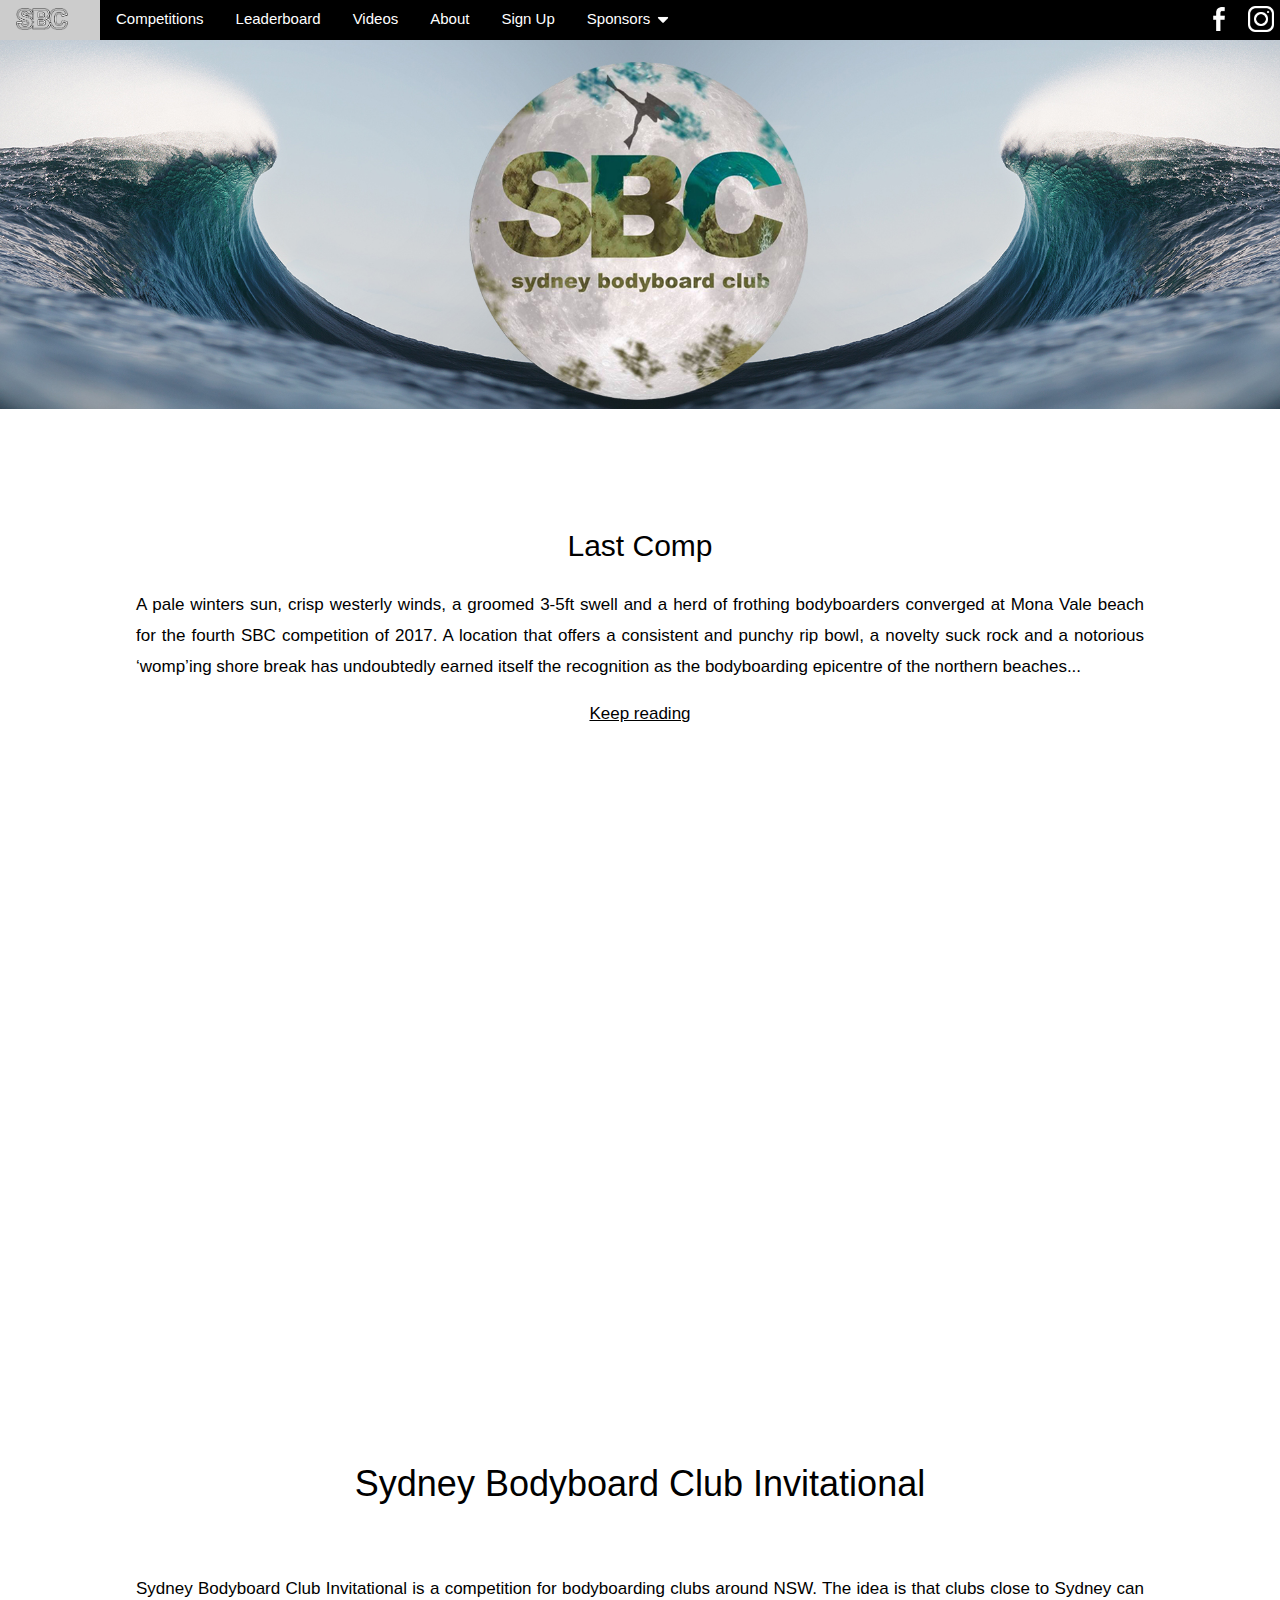
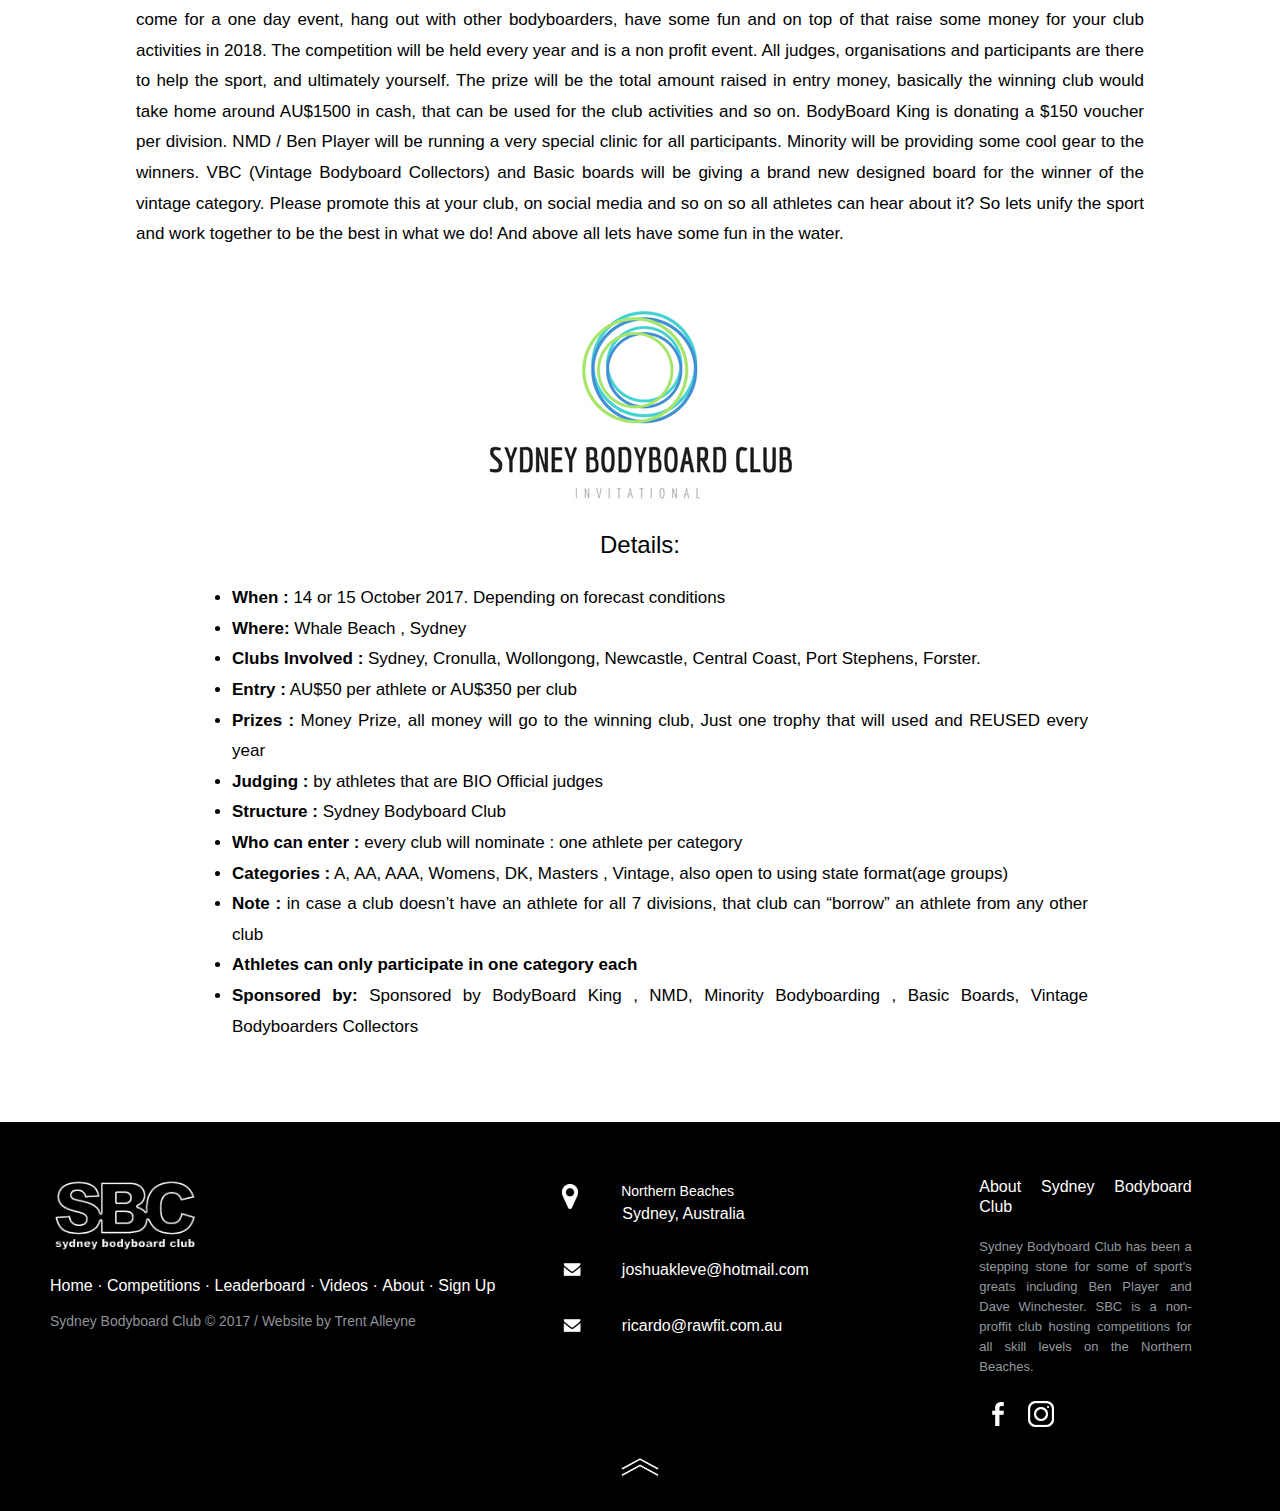
==== commit 0523f353: "ooopht" ====
--- a/Index.html
+++ b/Index.html
@@ -106,7 +106,7 @@
     <br>
 	<h1> Sydney Bodyboard Club Invitational </h1>
     <br>
-<p class="w3-justify">Sydney Bodyboard Club Invitational is a competition for bodyboarding clubs around NSW. The idea is that clubs close to Sydney can come for a one day event, hang out with 	 	 		 	other bodyboarders, have some fun and on top of that raise some money for your club activities in 2018. The competition will be held every year and is a non profit event. All judges,  		 	 		  	organisations and participants are there to help the sport, and ultimately yourself. The prize will be the total amount raised in entry money , basically the winning club would take home around 	 	AU$1500 in cash , that can be used for the club activities and so on. Body Board King 	is also donating a $150 voucher per division.</p>
+<p class="w3-justify">Sydney Bodyboard Club Invitational is a competition for bodyboarding clubs around NSW. The idea is that clubs close to Sydney can come for a one day event, hang out with 	 	 		 	other bodyboarders, have some fun and on top of that raise some money for your club activities in 2018. The competition will be held every year and is a non profit event. All judges,  		 	 		  	organisations and participants are there to help the sport, and ultimately yourself. The prize will be the total amount raised in entry money, basically the winning club would take home around 	 	AU$1500 in cash, that can be used for the club activities and so on. BodyBoard King is donating a $150 voucher per division. NMD / Ben Player will be running a very special clinic for all participants. Minority will be providing some cool gear to the winners. VBC (Vintage Bodyboard Collectors) and Basic boards will be giving a brand new designed board for the winner of the vintage category. Please promote this at your club, on social media and so on so all athletes can hear about it? So lets unify the sport and work together to be the best in what we do! And above all lets have some fun in the water.</p>
     <br>
     </div>
     
@@ -123,10 +123,10 @@
 	<li><b>Judging :</b> by athletes that are BIO Official judges</li>
 	<li><b>Structure :</b> Sydney Bodyboard Club</li>
 	<li><b>Who can enter :</b> every club will nominate : one athlete per category</li>
-	<li><b>Categories :</b> A, AA, AAA, Womens, DK, Masters , Vintage</li>
+	<li><b>Categories :</b> A, AA, AAA, Womens, DK, Masters , Vintage, also open to using state format(age groups)</li>
 	<li><b>Note :</b> in case a club doesn’t have an athlete for all 7 divisions, that club can “borrow” an athlete from any other club</li>
 	<li><b>Athletes can only participate in one category each</b></li>
-    <li><b>Sponsored by:</b> BodyBoard King and Minority Bodyboarding</li>
+    <li><b>Sponsored by:</b> Sponsored by BodyBoard King , NMD, Minority Bodyboarding , Basic Boards, Vintage Bodyboarders Collectors </li>
 	</ul>
 </div> 
 
